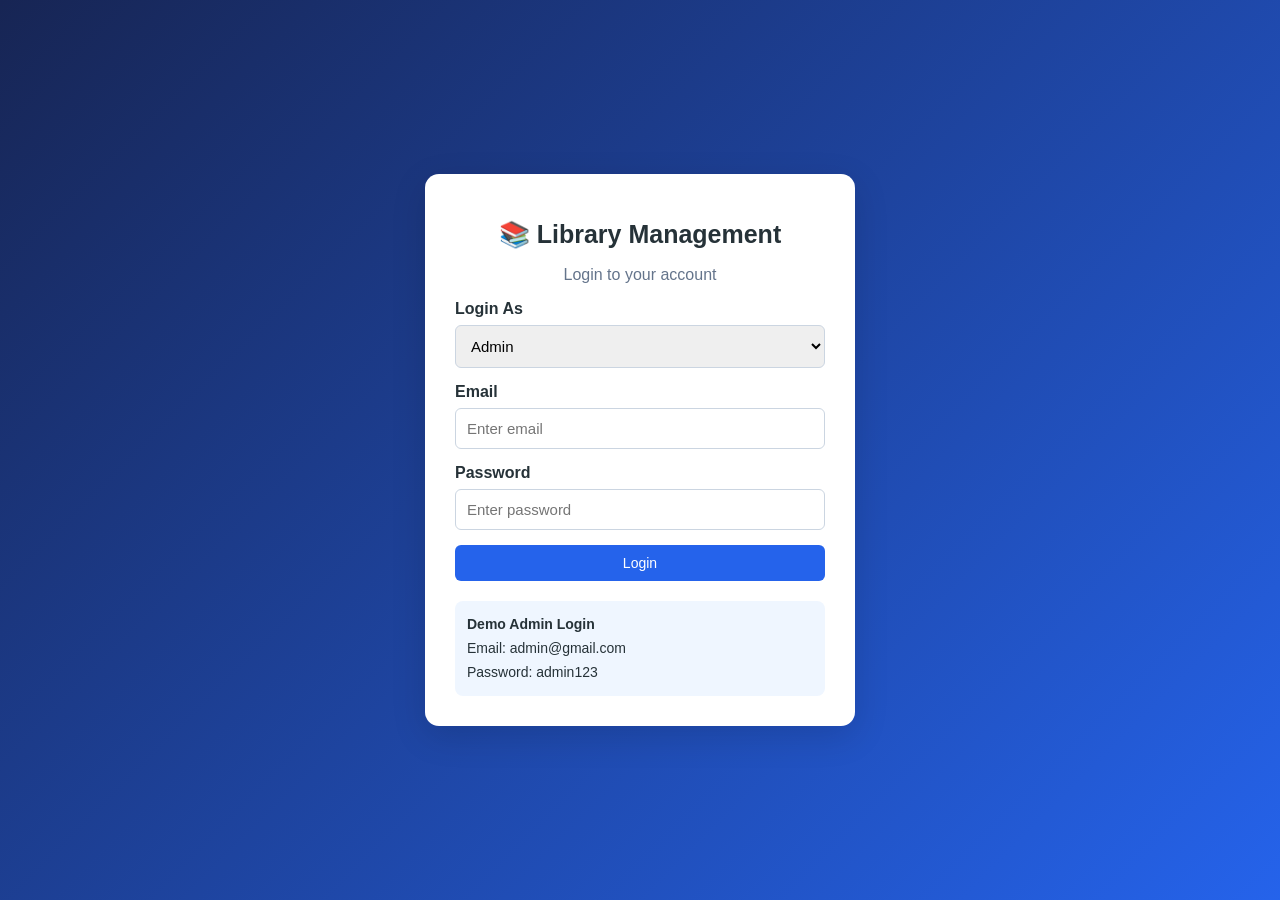
==== frontend/Library System Frontend/library-frontend/index.html @ cd7bb6e5 "Initial commit - Library Management System" ====
<!DOCTYPE html>
<html lang="en">
<head>
    <meta charset="UTF-8">
    <meta name="viewport" content="width=device-width, initial-scale=1.0">
    <title>Library Management System - Login</title>
    <link rel="stylesheet" href="css/style.css">
</head>
<body class="login-page">

<div class="login-card">
    <h1>📚 Library Management</h1>
    <p>Login to your account</p>

    <div class="form-group">
        <label>Login As</label>
        <select id="role">
            <option value="admin">Admin</option>
            <option value="member">Member</option>
        </select>
    </div>

    <form id="loginForm">
        <div class="form-group">
            <label>Email</label>
            <input type="email" id="email"
                   placeholder="Enter email" required>
        </div>

        <div class="form-group">
            <label>Password</label>
            <input type="password" id="password"
                   placeholder="Enter password" required>
        </div>

        <button type="submit" class="btn">Login</button>
        <p id="message" class="message"></p>
    </form>

    <div class="demo-box">
        <b>Demo Admin Login</b><br>
        Email: admin@gmail.com<br>
        Password: admin123
    </div>
</div>

<script src="js/app.js"></script>
</body>
</html>
---- frontend/Library System Frontend/library-frontend/css/style.css ----
* {
    box-sizing: border-box;
}

body {
    margin: 0;
    font-family: Arial, sans-serif;
    background: #f3f5f9;
    color: #263238;
}

.login-page {
    min-height: 100vh;
    display: flex;
    justify-content: center;
    align-items: center;
    padding: 20px;
    background: linear-gradient(135deg, #172554, #2563eb);
}

.login-card {
    width: 100%;
    max-width: 430px;
    background: white;
    padding: 30px;
    border-radius: 14px;
    box-shadow: 0 10px 35px #0002;
}

.login-card h1 {
    text-align: center;
    font-size: 25px;
}

.login-card > p {
    text-align: center;
    color: #64748b;
}

.form-group {
    margin-bottom: 15px;
}

label {
    display: block;
    margin-bottom: 7px;
    font-weight: bold;
}

input, select {
    width: 100%;
    padding: 11px;
    border: 1px solid #cbd5e1;
    border-radius: 6px;
    font-size: 15px;
}

.btn, button {
    background: #2563eb;
    color: white;
    border: none;
    padding: 10px 15px;
    border-radius: 6px;
    cursor: pointer;
    font-size: 14px;
}

.btn {
    width: 100%;
}

button:hover {
    opacity: 0.88;
}

.btn-danger {
    background: #dc2626;
}

.btn-success {
    background: #15803d;
}

.btn-secondary {
    background: #475569;
}

.demo-box {
    margin-top: 20px;
    padding: 12px;
    background: #eff6ff;
    border-radius: 8px;
    line-height: 1.7;
    font-size: 14px;
}

.message {
    margin-top: 12px;
    text-align: center;
}

.success {
    color: #15803d;
}

.error {
    color: #dc2626;
}

.navbar {
    background: #172554;
    color: white;
    padding: 17px 25px;
    display: flex;
    justify-content: space-between;
    align-items: center;
    flex-wrap: wrap;
    gap: 12px;
}

.navbar h2 {
    margin: 0;
}

.nav-links {
    display: flex;
    flex-wrap: wrap;
    gap: 10px;
}

.nav-links a {
    color: white;
    text-decoration: none;
    padding: 8px;
}

.nav-links a:hover {
    background: #334b83;
    border-radius: 5px;
}

.container {
    max-width: 1200px;
    margin: 25px auto;
    padding: 0 20px;
}

.card {
    background: white;
    padding: 20px;
    border-radius: 10px;
    box-shadow: 0 2px 10px #0000000d;
    margin-bottom: 20px;
}

.grid {
    display: grid;
    grid-template-columns: repeat(auto-fit, minmax(190px, 1fr));
    gap: 18px;
}

.stat {
    background: white;
    padding: 22px;
    border-radius: 10px;
    border-left: 5px solid #2563eb;
}

.stat h3 {
    color: #64748b;
    margin-top: 0;
}

.stat p {
    font-size: 28px;
    font-weight: bold;
    margin-bottom: 0;
}

.form-grid {
    display: grid;
    grid-template-columns: repeat(auto-fit, minmax(200px, 1fr));
    gap: 15px;
}

.form-grid button {
    align-self: end;
    min-height: 40px;
}

.table-wrap {
    overflow-x: auto;
}

table {
    width: 100%;
    border-collapse: collapse;
    margin-top: 15px;
    background: white;
}

th, td {
    padding: 12px;
    text-align: left;
    border-bottom: 1px solid #e2e8f0;
}

th {
    background: #eff6ff;
}

td button {
    margin: 3px;
}

.search-box {
    max-width: 400px;
    margin-bottom: 15px;
}

.info-row {
    margin: 10px 0;
}

@media (max-width: 600px) {
    .navbar {
        align-items: flex-start;
    }

    .nav-links {
        flex-direction: column;
    }

    .container {
        padding: 0 12px;
    }
}
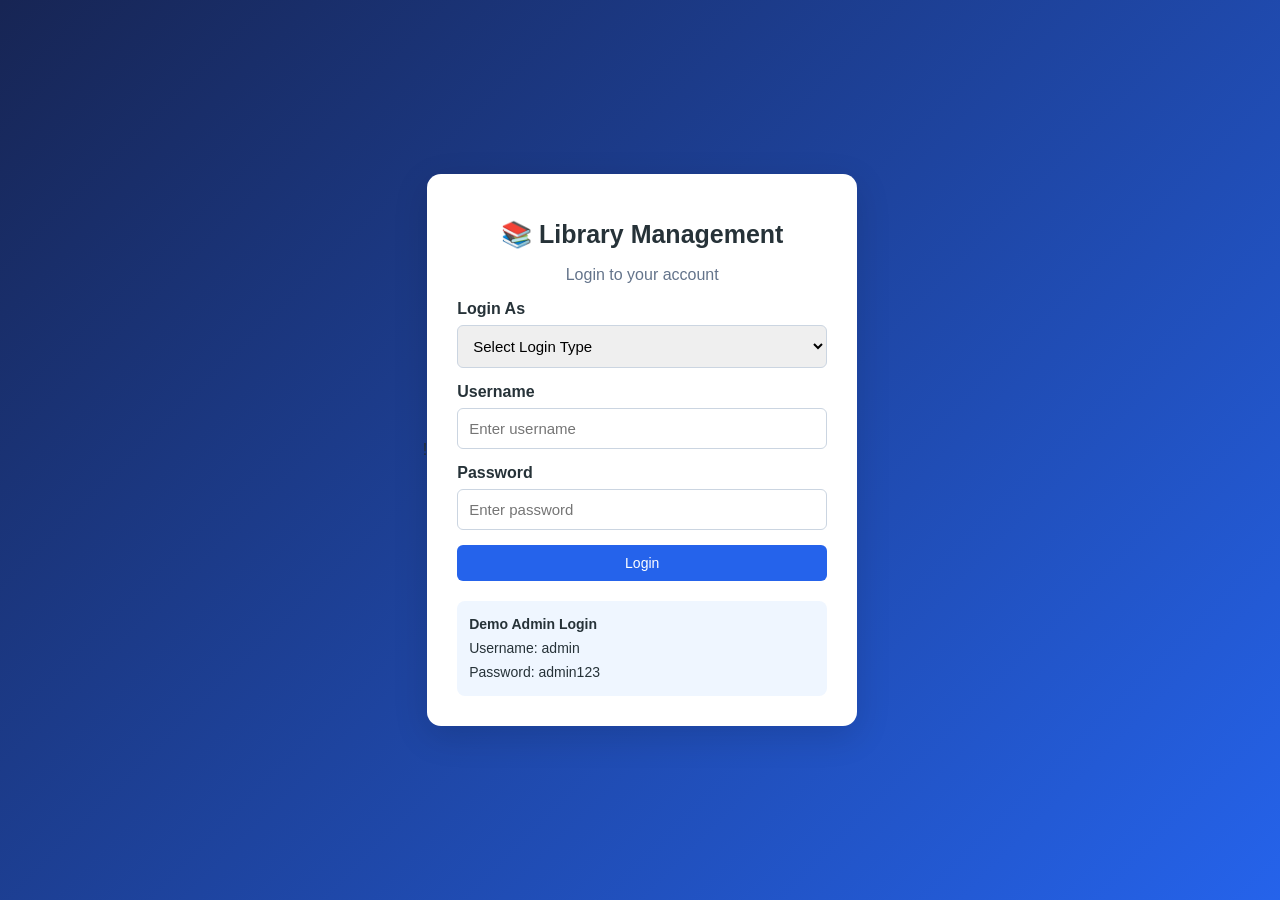
==== commit 7ebcb3a0: "Update library frontend" ====
--- a/frontend/Library System Frontend/library-frontend/index.html
+++ b/frontend/Library System Frontend/library-frontend/index.html
@@ -1,49 +1,81 @@
-<!DOCTYPE html>
+!<!DOCTYPE html>
 <html lang="en">
 <head>
     <meta charset="UTF-8">
     <meta name="viewport" content="width=device-width, initial-scale=1.0">
+
     <title>Library Management System - Login</title>
+
     <link rel="stylesheet" href="css/style.css">
 </head>
+
 <body class="login-page">
 
 <div class="login-card">
+
     <h1>📚 Library Management</h1>
     <p>Login to your account</p>
 
-    <div class="form-group">
-        <label>Login As</label>
-        <select id="role">
-            <option value="admin">Admin</option>
-            <option value="member">Member</option>
-        </select>
-    </div>
+    <form id="loginForm" onsubmit="login(); return false;">
 
-    <form id="loginForm">
+        <!-- LOGIN TYPE -->
         <div class="form-group">
-            <label>Email</label>
-            <input type="email" id="email"
-                   placeholder="Enter email" required>
+            <label>Login As</label>
+
+            <select id="loginType" required>
+                <option value="">Select Login Type</option>
+                <option value="admin">Admin</option>
+                <option value="member">Member</option>
+            </select>
         </div>
 
+        <!-- USERNAME -->
+        <div class="form-group">
+            <label>Username</label>
+
+            <input
+                type="text"
+                id="username"
+                placeholder="Enter username"
+                required
+            >
+        </div>
+
+        <!-- PASSWORD -->
         <div class="form-group">
             <label>Password</label>
-            <input type="password" id="password"
-                   placeholder="Enter password" required>
+
+            <input
+                type="password"
+                id="password"
+                placeholder="Enter password"
+                required
+            >
         </div>
 
-        <button type="submit" class="btn">Login</button>
+        <!-- LOGIN BUTTON -->
+        <button type="submit" class="btn">
+            Login
+        </button>
+
+        <!-- MESSAGE -->
         <p id="message" class="message"></p>
+
     </form>
 
     <div class="demo-box">
         <b>Demo Admin Login</b><br>
-        Email: admin@gmail.com<br>
+        Username: admin<br>
         Password: admin123
     </div>
+
 </div>
 
+<!-- COMMON JS -->
 <script src="js/app.js"></script>
+
+<!-- LOGIN JS -->
+<script src="js/login.js"></script>
+
 </body>
 </html>
